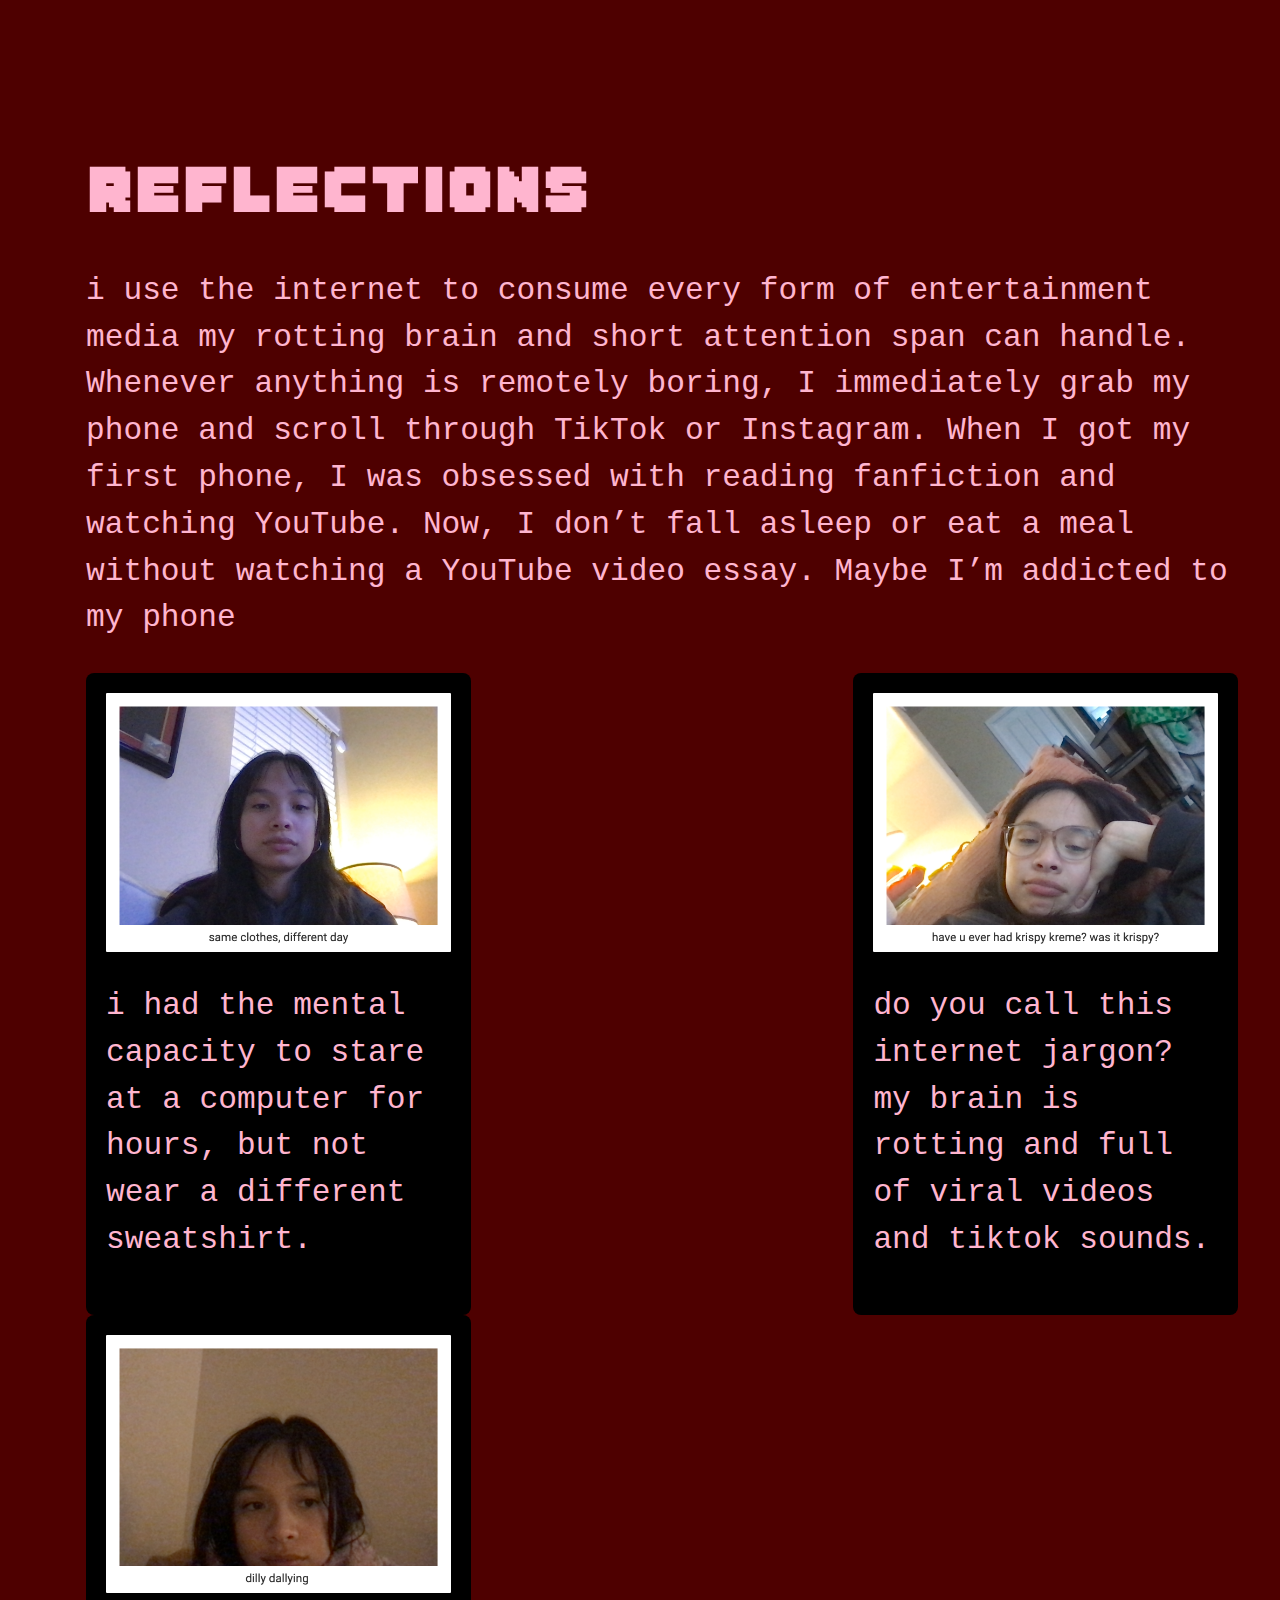
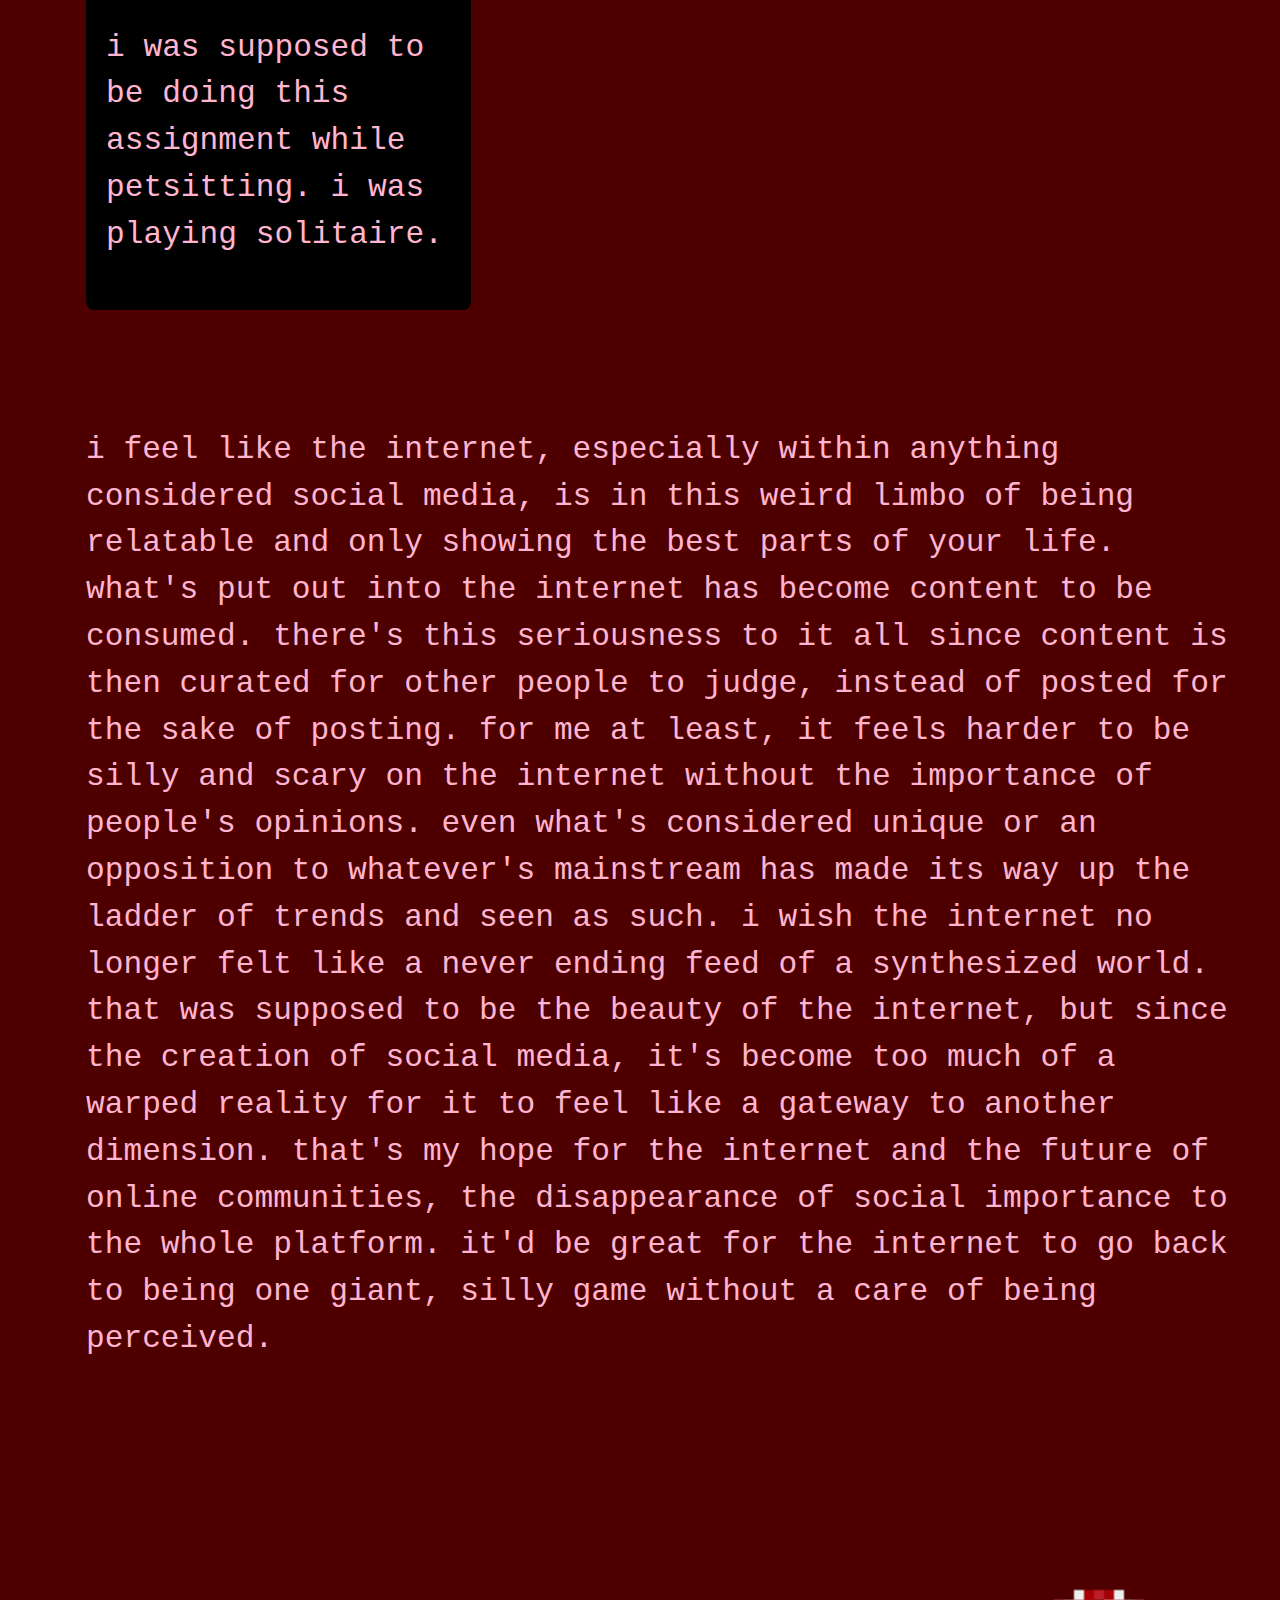
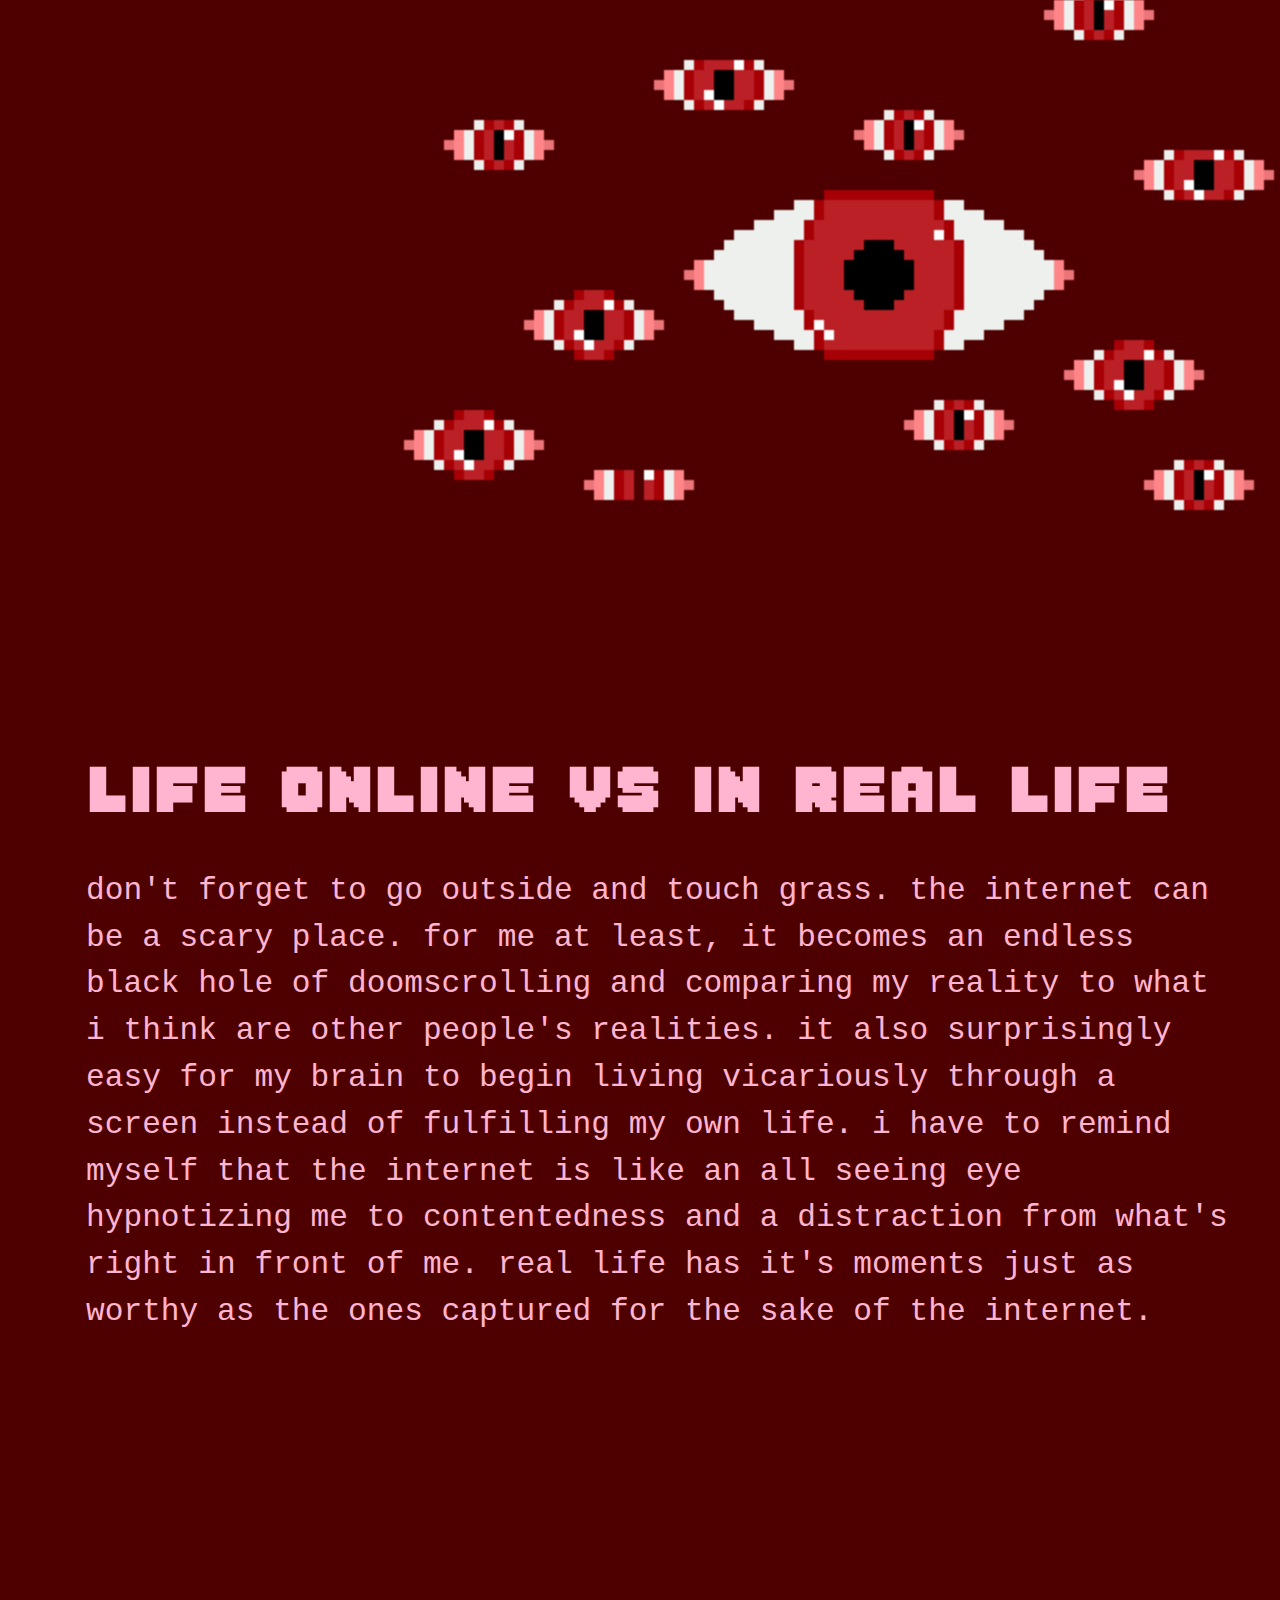
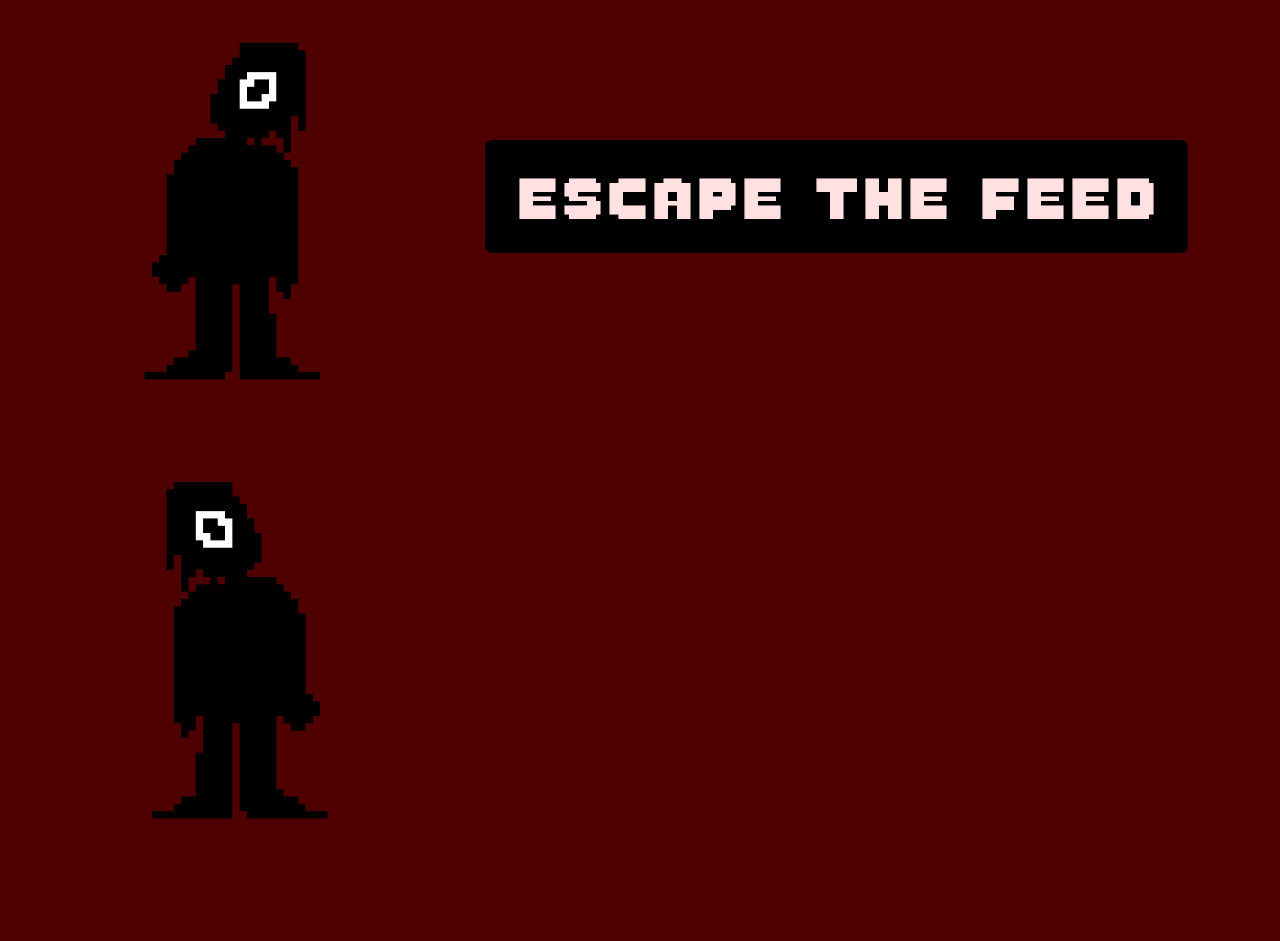
==== reflections/index.html @ 2a383385 "send to server" ====
<html lang="en">
<head>
    <meta charset="UTF-8">
    <meta name="viewport" content="width=device-width, initial-scale=1.0">
    <title>reflections</title>
    <link rel="stylesheet" href="../styles.css">  

    <style>

        
        .container {
            display: flex;
            justify-content: space-between;
            flex-wrap: wrap;
        }

        p {
             font-family: monospace;
             font-size: larger;
             line-height: 1.5;
            }


        .reflection-box {
            flex-basis: calc(30% - 1px);
            margin-bottom: 0px;
            padding: 20px;
            border-radius: 8px;
            background-color: rgb(0, 0, 0);
            max-height: 660px; 
            overflow: hidden; 
        }
        .reflection-box img {
            max-width: 100%;
            height: auto;
            display: block;
            margin: 0 auto 10px;
            border-radius: 1px;
        }
        
        .gif-container {
            width: 35%;
            margin: auto;
            text-align: center;
        }
        
        .gif-container img {
            max-width: 500%;
            height: auto;
        }
        

        .bottom-container {
        position: fixed;
        bottom: 20px; /* Adjust as needed */
        left: 20px; /* Adjust as needed */
        display: flex;
        align-items: center;
        }   


        .bottom-link {
            margin-right: 50px;
            border-radius: 5px;
        }

        .bottom-link a{
            display:inline-flex;
            padding: 20px 30px;
            background-color: #000000;
            color: #ffe1e1;
            text-decoration: none;
            border-radius: 7px;
            font-size: 60px;
        }
        
        .bottom-link a:hover {
            background-color: rgb(218, 165, 32); 
        }

        .guy1{
            margin-right: 10px;
            border-radius: 5px;
        }

        .back{
            color: lightpink;
            position: absolute;
            top: 120px;
            left: 1700px;
    
            display: inline-flex;
            padding: 20px 40px;
            background-color: #000000;
            color: rgb(211, 49, 63);
            text-decoration: none;
            border-radius: 5px;
        }
        

        .back:hover{
            color: #4e0000;
            background-color: #4e0000; 
        }

        

    </style>


</head>
<body> 
 <a class="back" href="../index.html"target="_blank">go back!</a>

<div class="container">
        <div>
            <h1>reflections</h1>
            <p>i use the internet to consume every form of entertainment media my rotting brain and short attention span can handle. Whenever anything is remotely boring, I immediately grab my phone and scroll through TikTok or Instagram. When I got my first phone, I was obsessed with reading fanfiction and watching YouTube. Now, I don’t fall asleep or eat a meal without watching a YouTube video essay. Maybe I’m addicted to my phone </p>

        </div>       
        
        <div class="reflection-box">
            <img src="../images/glancebank_images/glance9.png" alt="Reflection 1">
            <p>i had the mental capacity to stare at a computer for hours, but not wear a different sweatshirt. </p>
        </div>
        
        <div class="reflection-box">
            <img src="../images/glancebank_images/glance6.png" alt="Reflection 2">
            <p>do you call this internet jargon? my brain is rotting and full of viral videos and tiktok sounds.</p>
        </div>
        
        <div class="reflection-box">
            <img src="../images/glancebank_images/glance7.png" alt="Reflection 3">
            <p>i was supposed to be doing this assignment while petsitting. i was playing solitaire.</p>
        </div>
</div>


<div class="container">
    <div>
        <p>i feel like the internet, especially within anything considered social media, is in this weird limbo of being relatable and only showing the best parts of your life. what's put out into the internet has become content to be consumed. there's this seriousness to it all since content is then curated for other people to judge, instead of posted for the sake of posting. for me at least, it feels harder to be silly and scary on the internet without the importance of people's opinions. even what's considered unique or an opposition to whatever's mainstream has made its way up the ladder of trends and seen as such. i wish the internet no longer felt like a never ending feed of a synthesized world. that was supposed to be the beauty of the internet, but since the creation of social media, it's become too much of a warped reality for it to feel like a gateway to another dimension. that's my hope for the internet and the future of online communities, the disappearance of social importance to the whole platform. it'd be great for the internet to go back to being one giant, silly game without a care of being perceived.</p>
    </div>
</div>

<div class= "gif-container">
    <img src="../images/gifs/gifs/eyes.gif" alt="GIF" width="1000px">
</div>

<div class="container">
    <div>
        <h1>life online vs in real life</h1>
        <p>don't forget to go outside and touch grass. the internet can be a scary place. for me at least, it becomes an endless black hole of doomscrolling and comparing my reality to what i think are other people's realities. it also surprisingly easy for my brain to begin living vicariously through a screen instead of fulfilling my own life. i have to remind myself that the internet is like an all seeing eye hypnotizing me to contentedness and a distraction from what's right in front of me. real life has it's moments just as worthy as the ones captured for the sake of the internet. 
    </div>
</div>
<br>


<div  class="container">
    <img src="../images/pngs/pngs/guy1.png"width="300x">
    <div class="bottom-link">
        <a href="https://slmeneses.github.io/exercises/touching-grass/" target="_blank">escape the feed</a>
    </div>
    <img src="../images/pngs/pngs/guy2.png"width="300x">
</div>



    
 
</body>
</html>
---- styles.css ----
@font-face {
    font-family: 'SaboFilled';
    src: url(fonts/Sabo-Filled.woff);
}

body{
    padding-top: 20px;
	background-color: #4e0000;
	color: rgb(255, 181, 207);

    width: 90%;
    margin: 0px;
    text-align:left;
    font-family: 'SaboFilled';
    font-size: 200%;
}


.container{
    width: 100%;
    height: auto;
    margin: 86px;
    display: flex;
    justify-content: center;
    align-items: center;

}


.glance1{
    position: absolute;
    top: 300px;
    left: 1000px;
    align-items: center;

}

.glance2{
    position: absolute;
    top: 300px;
    left: 620px;
}

.glance3{
    position: absolute;
    top: 617px;
    left: 620px;
}

.glance4{
    position: absolute;
    top: 617px;
    left: 1000px;

}

.glance5{
    position: absolute;
    top: 930px;
    left: 620px;
}

.glance6{
    position: absolute;
    top: 930px;
    left: 1000px;
}

.glance7{
    position: absolute;
    top: 1250px;
    left: 620px;
}

.glance8{
    position: absolute;
    top: 1250px;
    left: 1000px;
}

.glance9{
    position: absolute;
    top: 1575px;
    left: 620px;
}

.glance10{
    position: absolute;
    top: 1575px;
    left: 1000px;
}



.lain{
    position: absolute;
    top: 1500px;
    left: -80px;

}

.wings{
    position: absolute;
    top: 770px;
    left: 180px;

}

.candle{
    position: absolute;
    top: 420px;
    left: 1500px;
}

.text{
    position: absolute;
    top: 1250px;
    left: 810px;

}

.cat{
    position: absolute;
    top: 1500px;
    left: 1560px;
}



.chest{
    position: absolute;
    top: 1010px;
    left: 1500px;

}


.marquee{
    position: absolute;
    top: 45px;
    left: 0px;
    color: goldenrod;
    font-size: 200px;
}



.reflections {
    color: lightpink;
    position: absolute;
    top: 1300px;
    left: 1500px;
}



.reflections:hover{
    color: goldenrod;
}
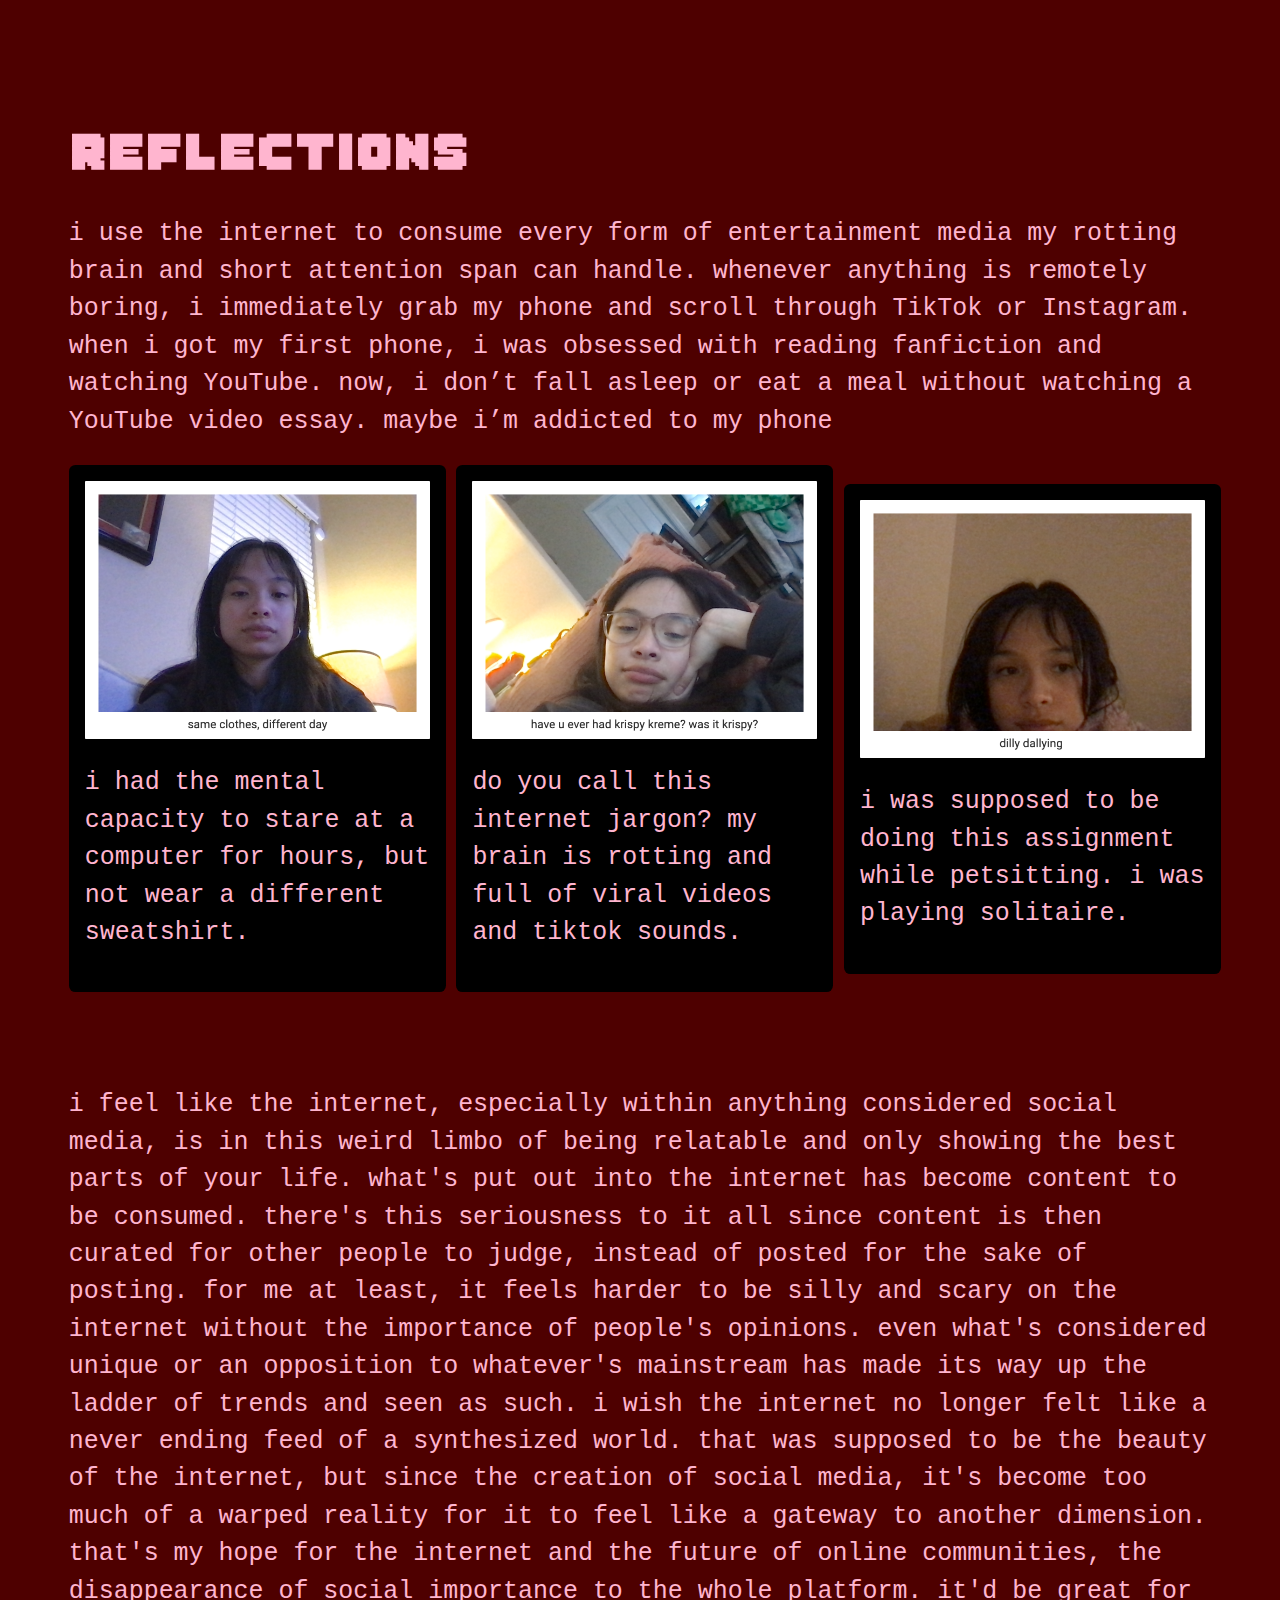
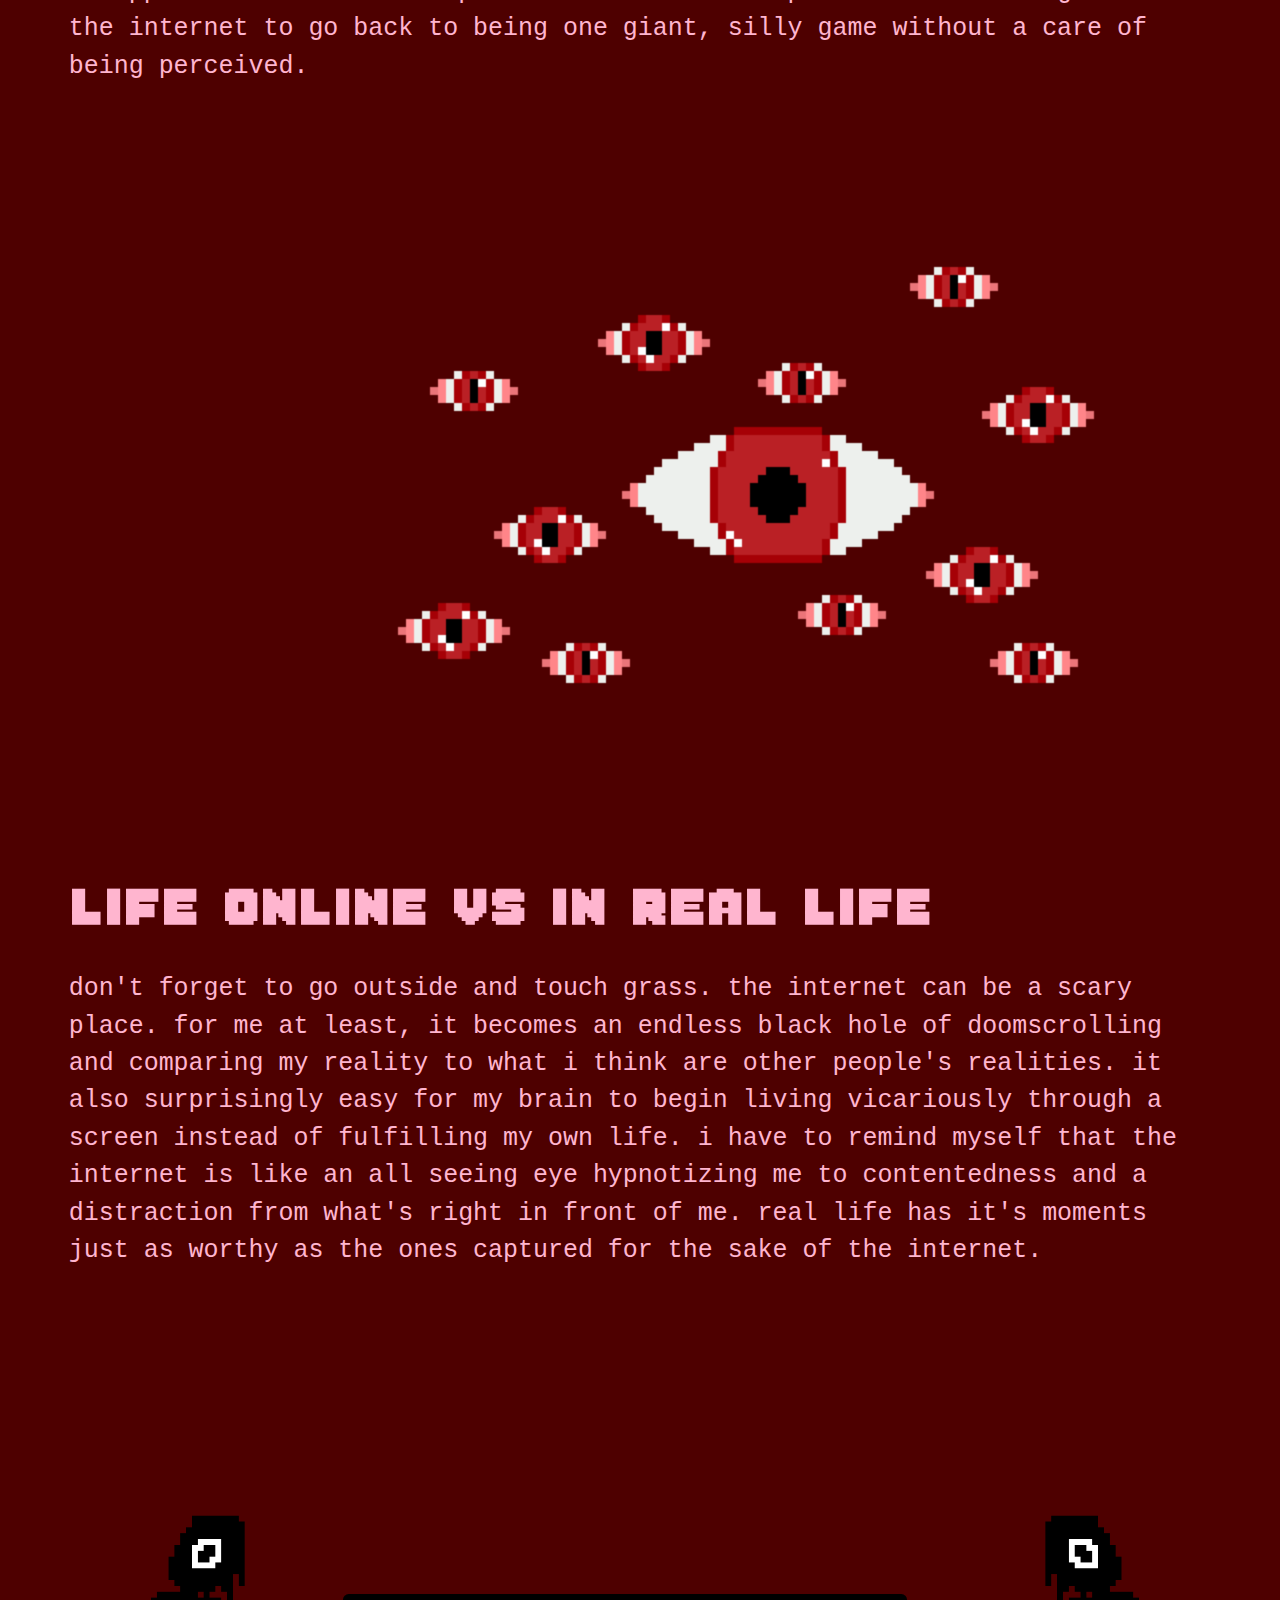
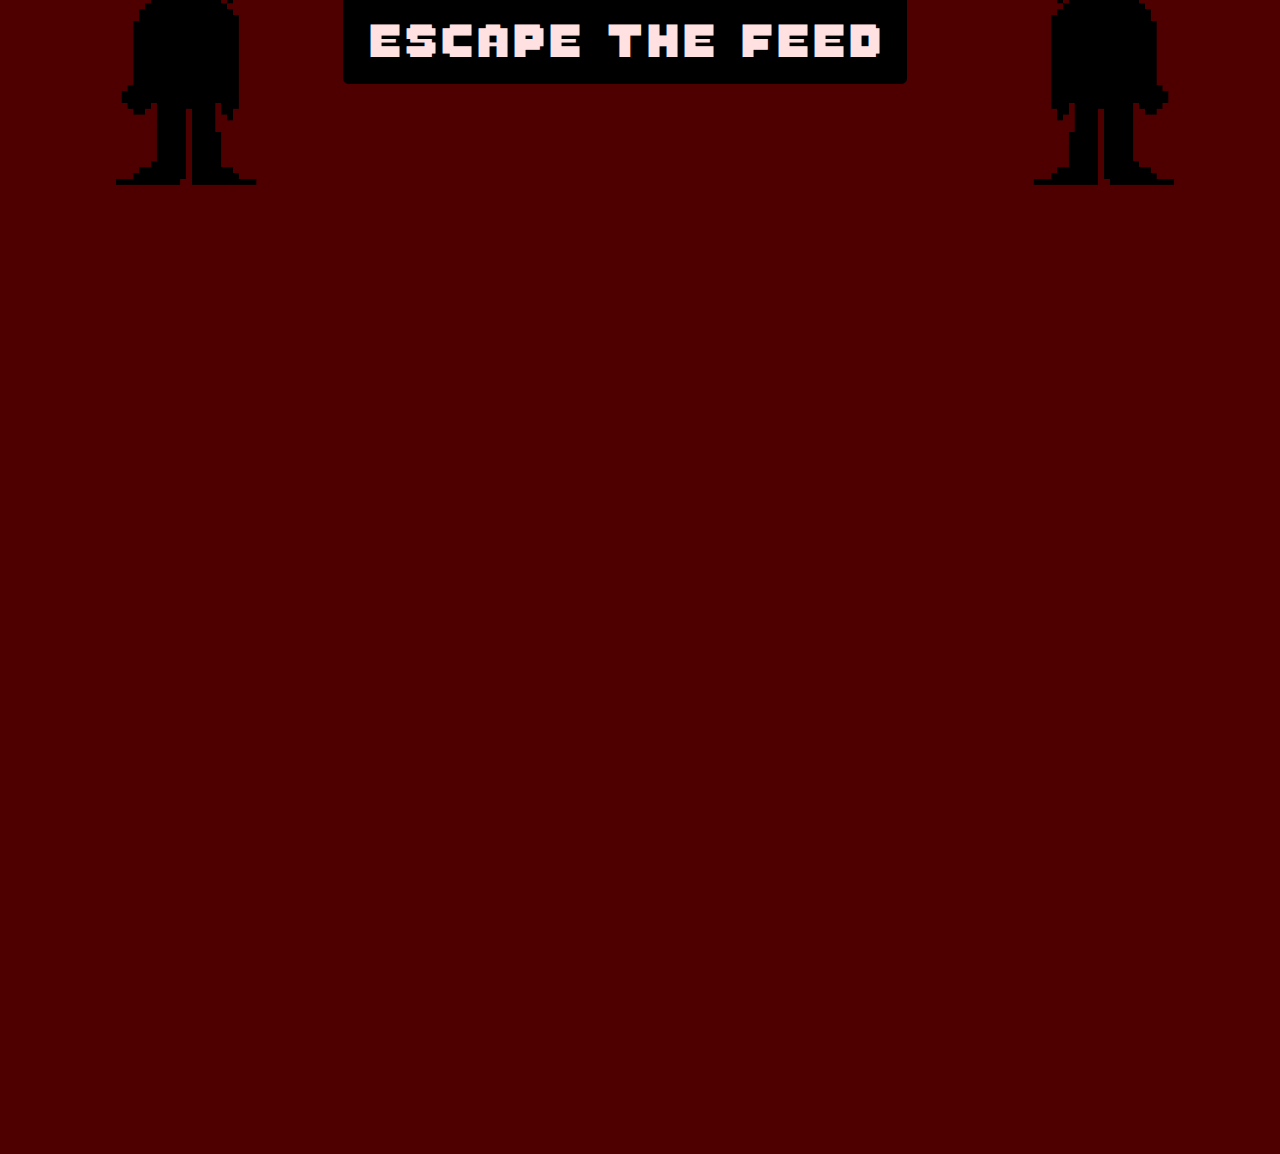
==== commit 52c8a685: "send to server" ====
--- a/reflections/index.html
+++ b/reflections/index.html
@@ -115,7 +115,7 @@
 <div class="container">
         <div>
             <h1>reflections</h1>
-            <p>i use the internet to consume every form of entertainment media my rotting brain and short attention span can handle. Whenever anything is remotely boring, I immediately grab my phone and scroll through TikTok or Instagram. When I got my first phone, I was obsessed with reading fanfiction and watching YouTube. Now, I don’t fall asleep or eat a meal without watching a YouTube video essay. Maybe I’m addicted to my phone </p>
+            <p>i use the internet to consume every form of entertainment media my rotting brain and short attention span can handle. whenever anything is remotely boring, i immediately grab my phone and scroll through TikTok or Instagram. when i got my first phone, i was obsessed with reading fanfiction and watching YouTube. now, i don’t fall asleep or eat a meal without watching a YouTube video essay. maybe i’m addicted to my phone </p>
 
         </div>       
         
--- a/styles.css
+++ b/styles.css
@@ -13,6 +13,10 @@
     text-align:left;
     font-family: 'SaboFilled';
     font-size: 200%;
+}
+
+html {
+    zoom: 0.8; 
 }
 
 
@@ -134,6 +138,13 @@
 
 }
 
+.bubble{
+    position: absolute;
+    top: 640px;
+    left: 45px;
+
+}
+
 
 .marquee{
     position: absolute;
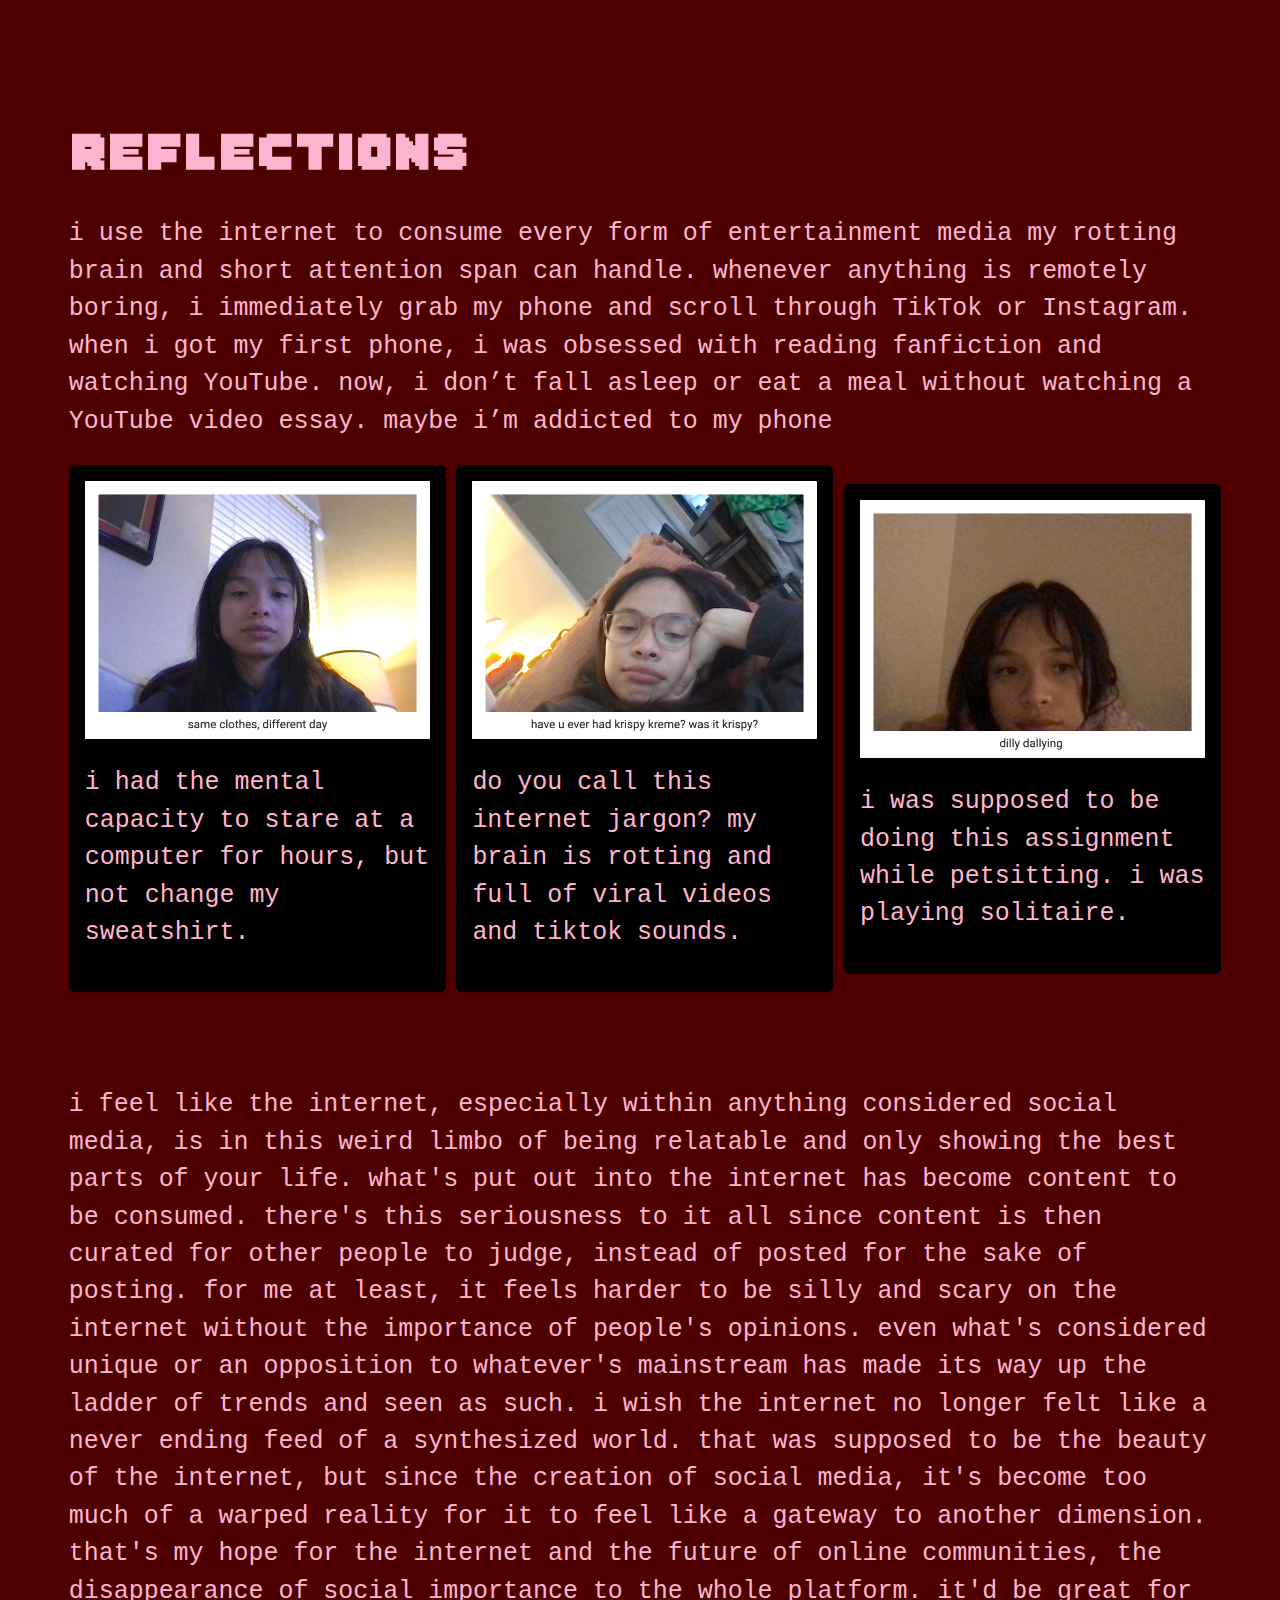
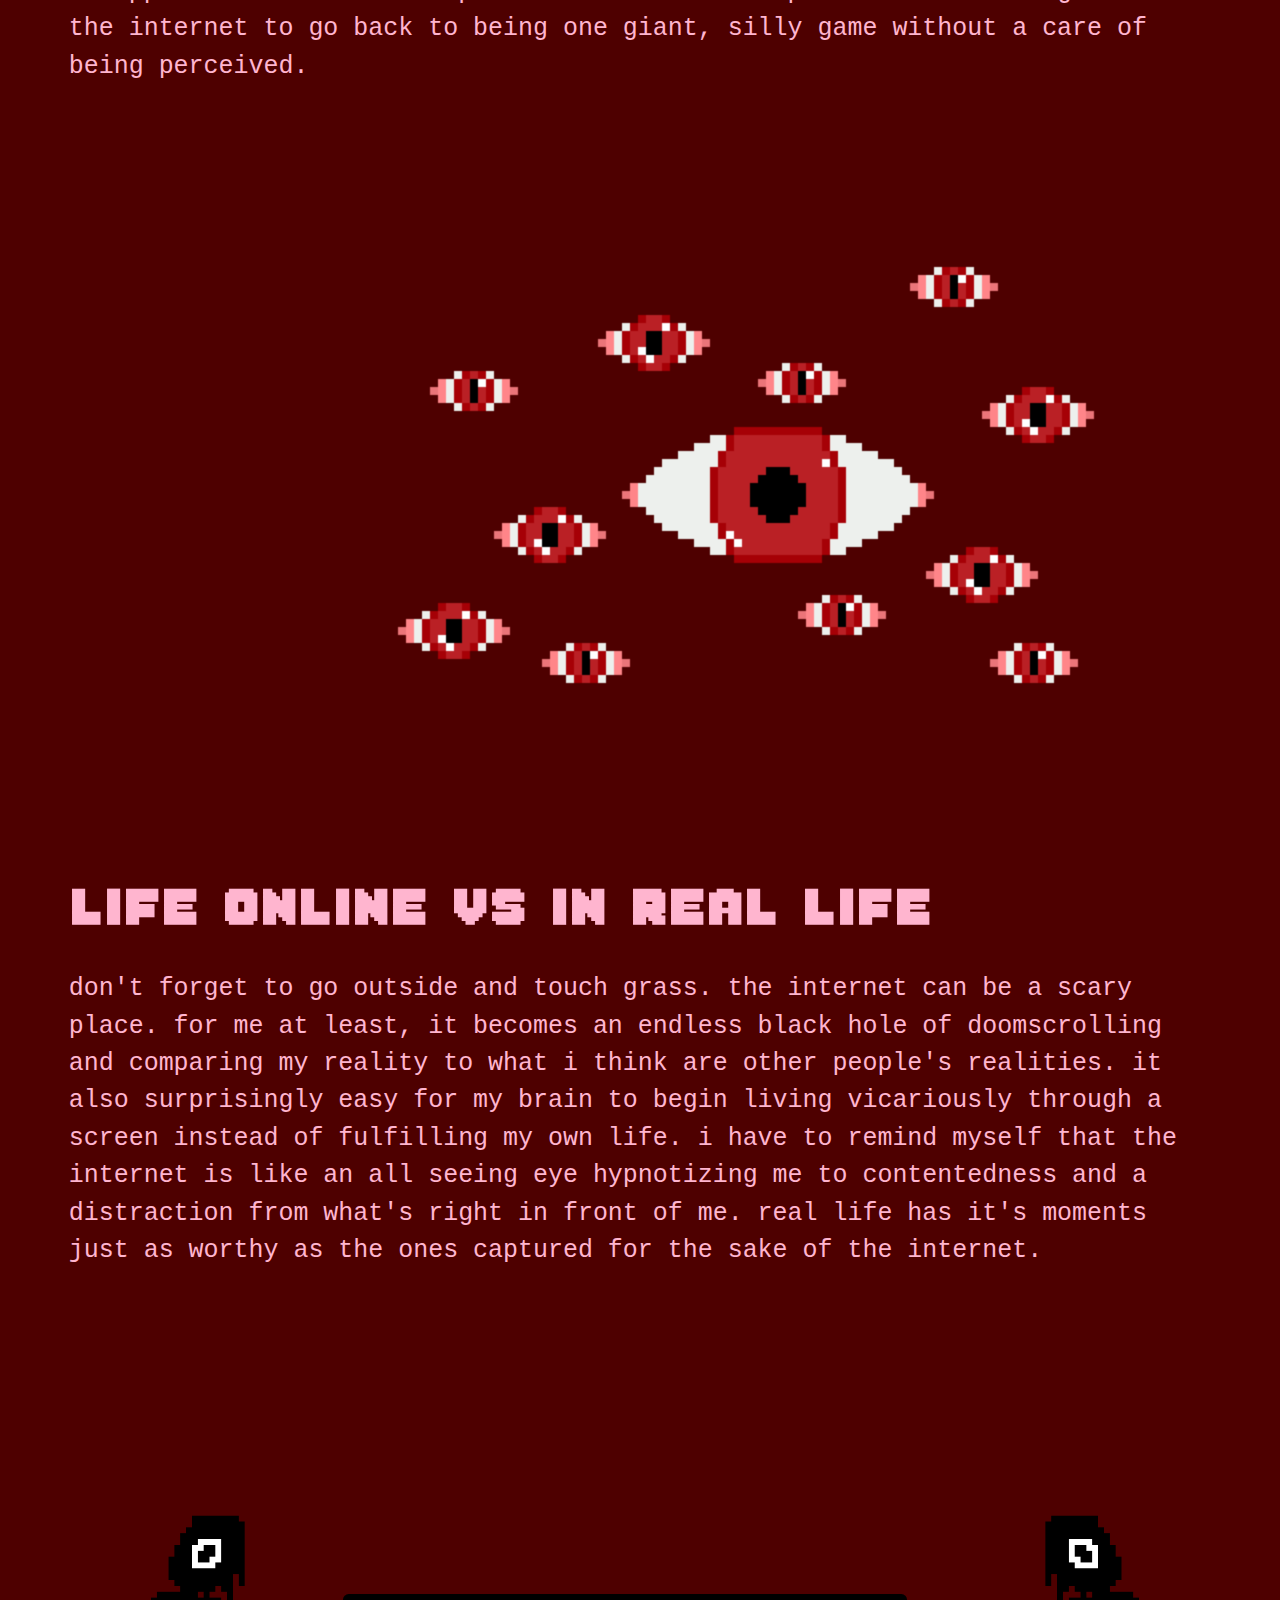
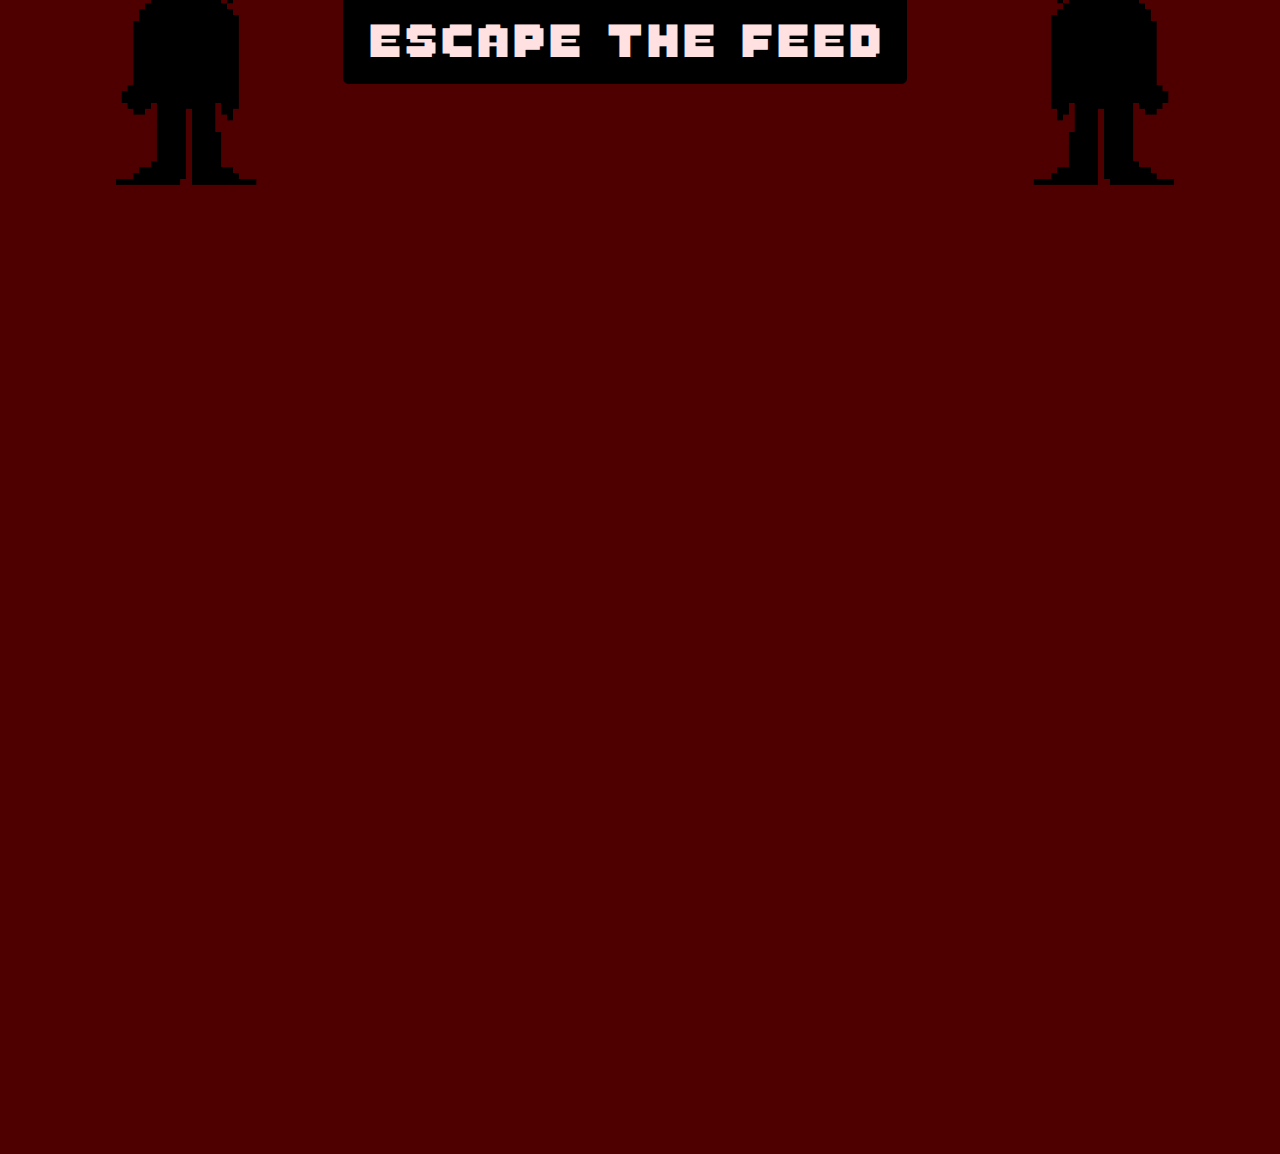
==== commit 26c46d04: "send to server" ====
--- a/reflections/index.html
+++ b/reflections/index.html
@@ -121,7 +121,7 @@
         
         <div class="reflection-box">
             <img src="../images/glancebank_images/glance9.png" alt="Reflection 1">
-            <p>i had the mental capacity to stare at a computer for hours, but not wear a different sweatshirt. </p>
+            <p>i had the mental capacity to stare at a computer for hours, but not change my sweatshirt. </p>
         </div>
         
         <div class="reflection-box">
